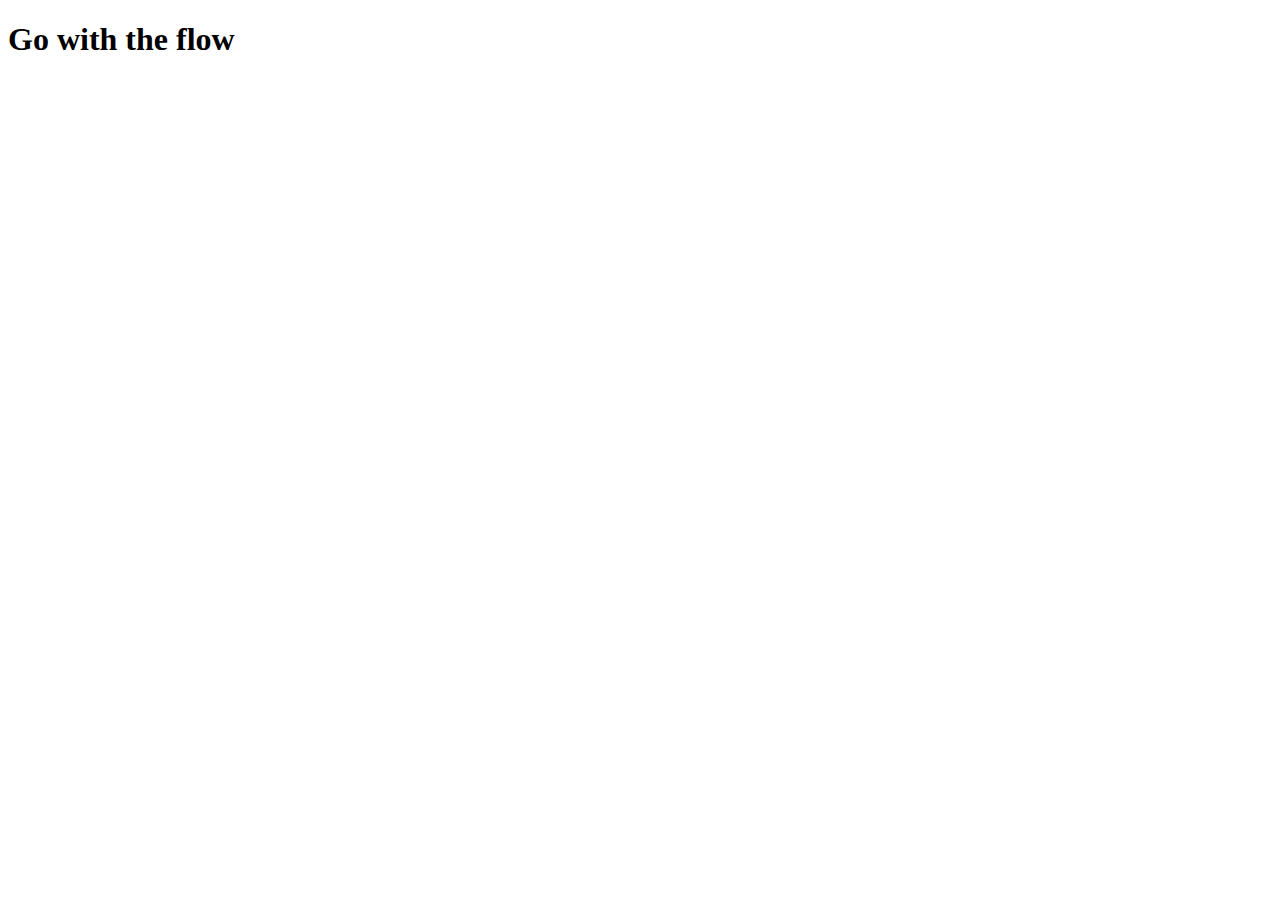
==== site/index.html @ 52409a3c "Moved folders" ====
<!DOCTYPE html>
<html lang="en">
<head>
    <meta charset="UTF-8">
    <meta http-equiv="X-UA-Compatible" content="IE=edge">
    <meta name="viewport" content="width=device-width, initial-scale=1.0">
    <title>Document</title>
</head>
<body>
    <h1>Go with the flow</h1>
    <img src="https://cdn.dribbble.com/users/156849/screenshots/6993098/32.gif" alt="">
</body>
</html>
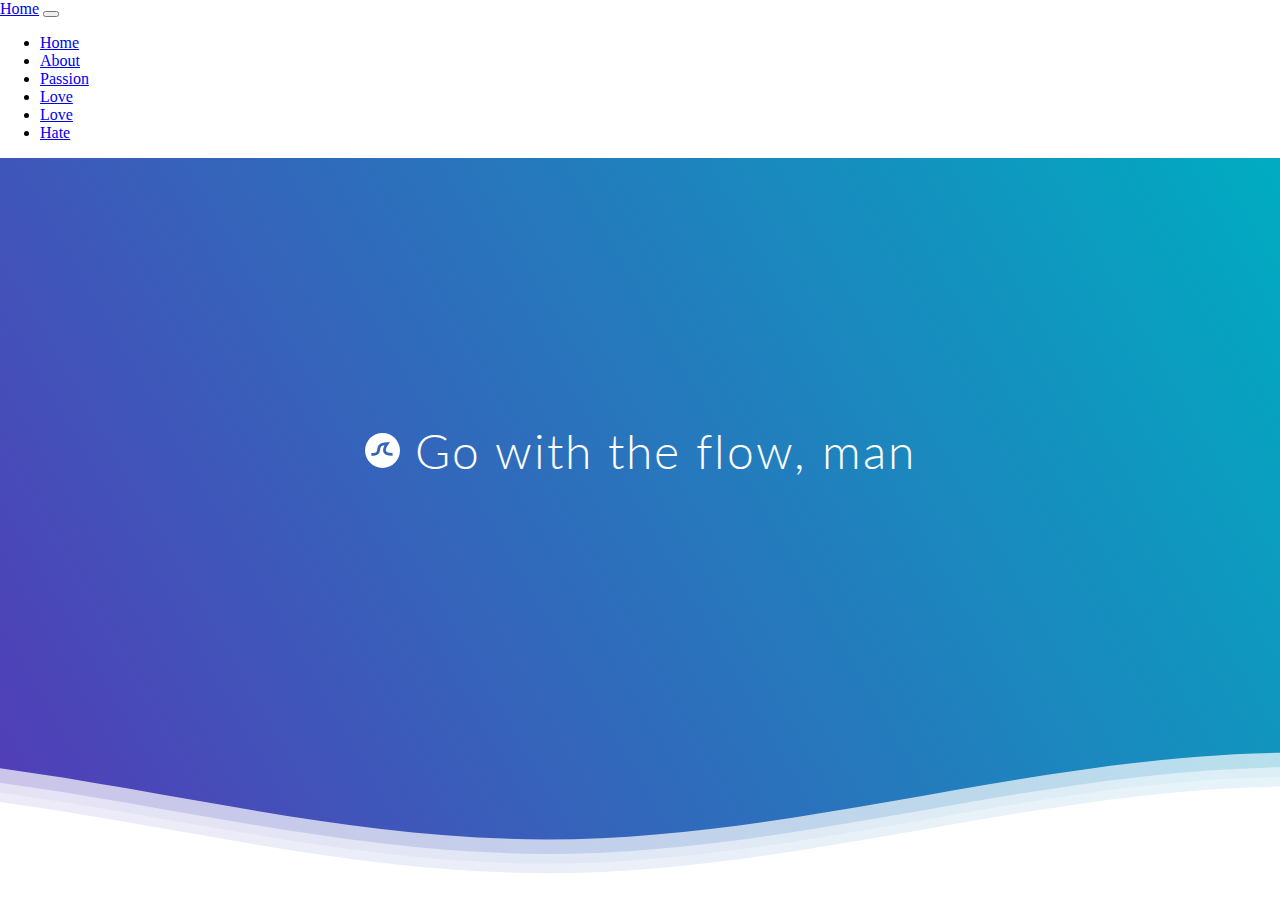
==== commit 63bd918d: "added more pages" ====
--- a/site/index.html
+++ b/site/index.html
@@ -1,13 +1,102 @@
 <!DOCTYPE html>
 <html lang="en">
-<head>
-    <meta charset="UTF-8">
-    <meta http-equiv="X-UA-Compatible" content="IE=edge">
-    <meta name="viewport" content="width=device-width, initial-scale=1.0">
-    <title>Document</title>
-</head>
+    <head>
+        <meta charset="UTF-8">
+        <meta http-equiv="X-UA-Compatible" content="IE=edge">
+        <meta name="viewport" content="width=device-width, initial-scale=1.0">
+
+        <title>The Flow</title>
+        <link rel="stylesheet" href="css/bootstrap.min.css">
+        <link rel="stylesheet"href="css/styles.css">
+    </head>
 <body>
-    <h1>Go with the flow</h1>
-    <img src="https://cdn.dribbble.com/users/156849/screenshots/6993098/32.gif" alt="">
-</body>
-</html>+    <!-- TRANSPARENT NAVBAR -->
+    <nav class="navbar fixed-top navbar-expand-lg navbar-dark p-md-6">
+       <div class="container">
+           <a href="#" class="navbar-brand">Home</a>
+           <button
+                class="navbar-toggler"
+                type="button"
+                data-bs-toggle="collapse"
+                data-bs-target="#navbarNav"
+                aria-controls="navbarNav"
+                aria-expanded="false"
+                aria-label="Toggle navigation"
+            >
+                <span class="navbar-toggler-icon"></span>
+            </button>
+
+            <div class="collapse navbar-collapse" id="navbarNav">
+                <div class="mx-auto"></div>
+                <ul class="navbar-nav">
+                  <li class="nav-item">
+                    <a class="nav-link text-white" href="/index.html">Home</a>
+                  </li>
+                  <li class="nav-item">
+                    <a class="nav-link text-white" href="/about/index.html">About</a>
+                  </li>
+                  <li class="nav-item">
+                    <a class="nav-link text-white" href="passion/index.html">Passion</a>
+                  </li>
+                  <li class="nav-item">
+                    <a class="nav-link text-white" href="dreams/index.html">Love</a>
+                  </li>
+                  <li class="nav-item">
+                    <a class="nav-link text-white" href="love/index.html">Love</a>
+                  </li>
+                  <li class="nav-item">
+                      <a class="nav-link text-white" href="hate/index.html">Hate</a>
+                  </li>
+                </ul>
+              </div>
+            </div>
+          </nav>
+
+            <!--qQuery-->
+    <script src="js/jquery.min"></script>
+    <script src="js/bootstrap.min.js"></script>
+    <script src="js/script.js"></script>
+
+        <!-- <img src="https://cdn.dribbble.com/users/156849/screenshots/6993098/32.gif "height=100% width=100%> -->
+
+    </body>
+    </html>
+
+    <div class="header"> <!-- WAVES -->
+
+        <!--Content before waves-->
+        <div class="inner-header flex">
+        <!--Just the logo.. Don't mind this-->
+        <svg version="1.1" class="logo" baseProfile="tiny" id="Layer_1" xmlns="http://www.w3.org/2000/svg"
+        xmlns:xlink="http://www.w3.org/1999/xlink" x="0px" y="0px" viewBox="0 0 500 500" xml:space="preserve">
+        <path fill="#FFFFFF" stroke="#000000" stroke-width="10" stroke-miterlimit="10" d="M57,283" />
+        <g><path fill="#fff"
+        d="M250.4,0.8C112.7,0.8,1,112.4,1,250.2c0,137.7,111.7,249.4,249.4,249.4c137.7,0,249.4-111.7,249.4-249.4
+        C499.8,112.4,388.1,0.8,250.4,0.8z M383.8,326.3c-62,0-101.4-14.1-117.6-46.3c-17.1-34.1-2.3-75.4,13.2-104.1
+        c-22.4,3-38.4,9.2-47.8,18.3c-11.2,10.9-13.6,26.7-16.3,45c-3.1,20.8-6.6,44.4-25.3,62.4c-19.8,19.1-51.6,26.9-100.2,24.6l1.8-39.7		c35.9,1.6,59.7-2.9,70.8-13.6c8.9-8.6,11.1-22.9,13.5-39.6c6.3-42,14.8-99.4,141.4-99.4h41L333,166c-12.6,16-45.4,68.2-31.2,96.2	c9.2,18.3,41.5,25.6,91.2,24.2l1.1,39.8C390.5,326.2,387.1,326.3,383.8,326.3z" />
+        </g>
+        </svg>
+        <h1>Go with the flow, man</h1>
+        </div>
+<!--Waves Container-->
+<div>
+    <svg class="waves" xmlns="http://www.w3.org/2000/svg" xmlns:xlink="http://www.w3.org/1999/xlink"
+    viewBox="0 24 150 28" preserveAspectRatio="none" shape-rendering="auto">
+    <defs>
+    <path id="gentle-wave" d="M-160 44c30 0 58-18 88-18s 58 18 88 18 58-18 88-18 58 18 88 18 v44h-352z" />
+    </defs>
+    <g class="parallax">
+    <use xlink:href="#gentle-wave" x="48" y="0" fill="rgba(255,255,255,0.7" />
+    <use xlink:href="#gentle-wave" x="48" y="3" fill="rgba(255,255,255,0.5)" />
+    <use xlink:href="#gentle-wave" x="48" y="5" fill="rgba(255,255,255,0.3)" />
+    <use xlink:href="#gentle-wave" x="48" y="7" fill="#fff" />
+    </g>
+    </svg>
+    </div>
+    <!--Waves end-->
+</div>
+<!--Header ends-->
+
+
+
+
--- a/site/css/styles.css
+++ b/site/css/styles.css
@@ -0,0 +1,171 @@
+@import url(//fonts.googleapis.com/css?family=Lato:300:400);
+
+* {
+    box-sizing: border-box;
+}
+
+body {
+    /* background-image: linear-gradient(to right, rgb(242, 112, 156), rgb(255, 148, 114)); */
+    margin: 0;
+
+}
+
+@keyframes gradient {
+	0% {
+		background-position: 0% 50%;
+	}
+	50% {
+		background-position: 100% 50%;
+	}
+	100% {
+		background-position: 0% 50%;
+	}
+}
+h1 {
+    font-family: 'Lato', sans-serif;
+    font-weight:300;
+    letter-spacing: 2px;
+    font-size:48px;
+  }
+
+.header {
+    position:relative;
+    text-align:center;
+    background: linear-gradient(60deg, rgba(84,58,183,1) 0%, rgba(0,172,193,1) 100%);
+    color:white;
+  }
+.logo {
+    width:50px;
+    fill:white;
+    padding-right:15px;
+    display:inline-block;
+    vertical-align: middle;
+  }
+  
+.inner-header {
+    height:65vh;
+    width:100%;
+    margin: 0;
+    padding: 0;
+  }
+/* WAVES */
+.flex { /*Flexbox for containers*/
+    display: flex;
+    justify-content: center;
+    align-items: center;
+    text-align: center;
+  }
+.waves {
+    position:relative;
+    width: 100%;
+    height:15vh;
+    margin-bottom:-7px; /*Fix for safari gap*/
+    min-height:100px;
+    max-height:150px;
+  }
+.content {
+    position:relative;
+    height:20vh;
+    text-align:center;
+    background-color: white;
+  }
+  /* Animation */
+
+.parallax > use {
+    animation: move-forever 25s cubic-bezier(.55,.5,.45,.5)     infinite;
+  }
+  .parallax > use:nth-child(1) {
+    animation-delay: -2s;
+    animation-duration: 7s;
+  }
+  .parallax > use:nth-child(2) {
+    animation-delay: -3s;
+    animation-duration: 10s;
+  }
+  .parallax > use:nth-child(3) {
+    animation-delay: -4s;
+    animation-duration: 13s;
+  }
+  .parallax > use:nth-child(4) {
+    animation-delay: -5s;
+    animation-duration: 20s;
+  }
+  @keyframes move-forever {
+    0% {
+     transform: translate3d(-90px,0,0);
+    }
+    100% { 
+      transform: translate3d(85px,0,0);
+    }
+  }
+  /*Shrinking for mobile*/
+  @media (max-width: 768px) {
+    .waves {
+      height:40px;
+      min-height:40px;
+    }
+    .content {
+      height:30vh;
+    }
+    h1 {
+      font-size:24px;
+    }
+  }
+
+  /* HEADER */
+#header-nav {
+    background: linear-gradient(90deg, #FC466B 0%, #3F5EFB 100%);
+    border-radius: 0;
+    border: 0;
+}
+
+#logo-img {
+    background: url('../images/wave_75.png') no-repeat;
+    width: 75px;
+    height: 75px;
+    margin: 10px 15px 10px 0;
+}
+
+.navbar-brand {
+    padding-top:25px;
+}
+
+.navbar-brand h1 {
+    font-size: 1.5em;
+    font-weight: bold;
+    text-shadow: 1px 1px 1px #222;
+    margin-top: 0;
+    margin-bottom: 0;
+    line-height: .75;
+}
+
+.navbar-brand a:hover, .navbar-brand a:focus {
+    text-decoration: none;
+}
+
+.white {
+    padding: 500px;
+}
+.hellHeader {
+  background: linear-gradient(60deg, rgb(197, 116, 84) 0%, rgb(193, 55, 0) 100%);
+}
+
+.passionHeader {
+    background: linear-gradient(60deg, rgb(171, 84, 197) 0%, rgb(58, 0, 193) 100%);
+    color: white;
+}
+
+.dreamsHeader {
+    background: linear-gradient(60deg, rgb(213, 138, 231) 0%, rgb(193, 0, 145) 100%);
+    color: white;
+}
+
+.loveHeader {
+    background: linear-gradient(60deg, rgb(218, 154, 235) 0%, rgb(199, 68, 68) 100%);
+    color: white;
+}
+
+.aboutHeader {
+    background: linear-gradient(60deg, rgba(4, 1, 5, 0) 0%, rgb(59, 59, 56) 100%);
+    color: black;
+}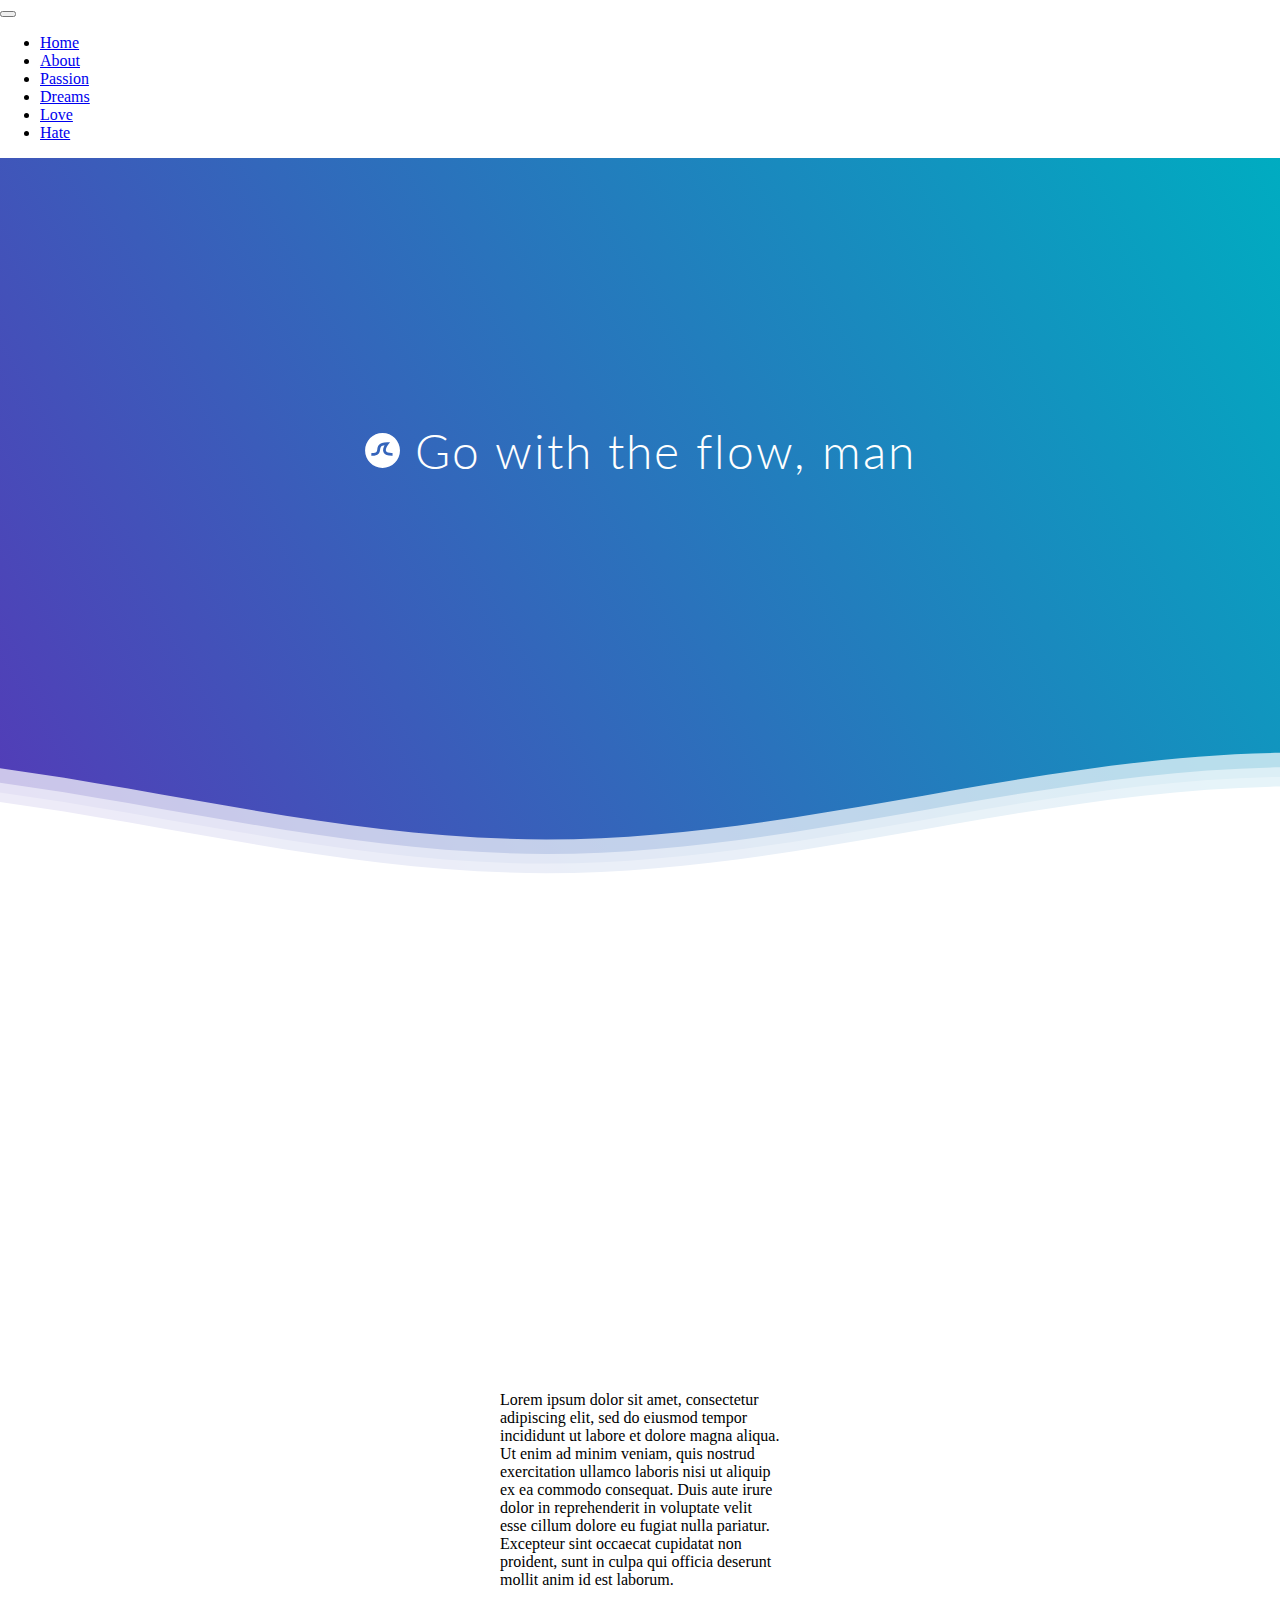
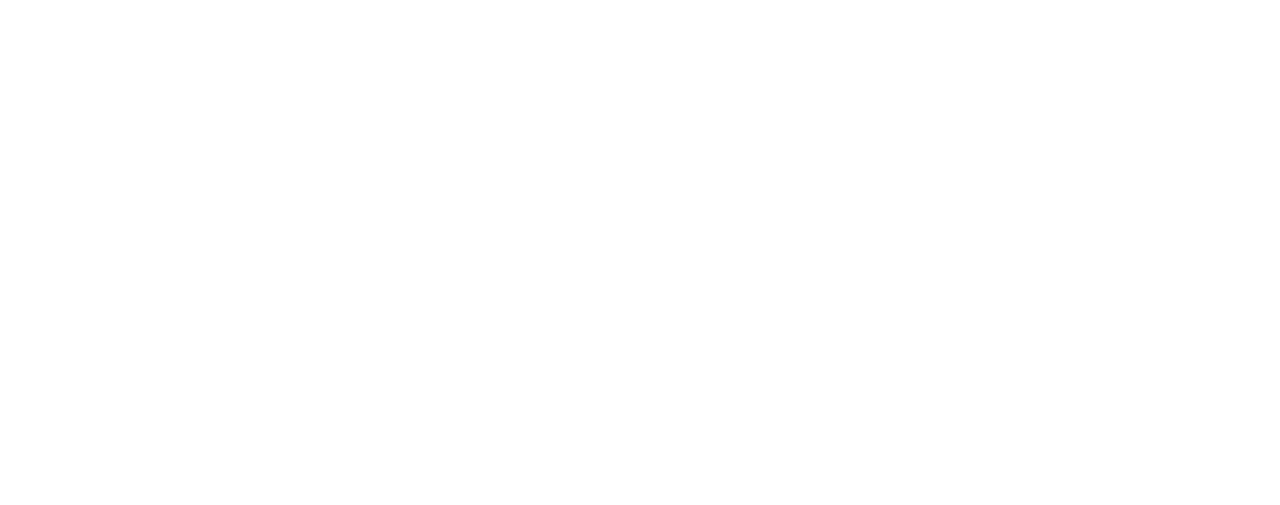
==== commit 4cf315a9: "Removed left home button and added filler text" ====
--- a/site/index.html
+++ b/site/index.html
@@ -13,7 +13,7 @@
     <!-- TRANSPARENT NAVBAR -->
     <nav class="navbar fixed-top navbar-expand-lg navbar-dark p-md-6">
        <div class="container">
-           <a href="#" class="navbar-brand">Home</a>
+           <a href="#" class="navbar-brand"></a> <!-- BRAND BUTTON-->
            <button
                 class="navbar-toggler"
                 type="button"
@@ -39,7 +39,7 @@
                     <a class="nav-link text-white" href="passion/index.html">Passion</a>
                   </li>
                   <li class="nav-item">
-                    <a class="nav-link text-white" href="dreams/index.html">Love</a>
+                    <a class="nav-link text-white" href="dreams/index.html">Dreams</a>
                   </li>
                   <li class="nav-item">
                     <a class="nav-link text-white" href="love/index.html">Love</a>
@@ -97,6 +97,15 @@
 </div>
 <!--Header ends-->
 
+<!--Content starts-->
+<div class="white">
+  <section>
+   <p>Lorem ipsum dolor sit amet, consectetur adipiscing elit, sed do eiusmod tempor incididunt ut labore et dolore magna aliqua. Ut enim ad minim veniam, quis nostrud exercitation ullamco laboris nisi ut aliquip ex ea commodo consequat. Duis aute irure dolor in reprehenderit in voluptate velit esse cillum dolore eu fugiat nulla pariatur. Excepteur sint occaecat cupidatat non proident, sunt in culpa qui officia deserunt mollit anim id est laborum.</p>
+  </section>
+
+  </div>
+
+  <!--Content ends-->
 
 
 
--- a/site/css/styles.css
+++ b/site/css/styles.css
@@ -147,7 +147,8 @@
     padding: 500px;
 }
 .hellHeader {
-  background: linear-gradient(60deg, rgb(197, 116, 84) 0%, rgb(193, 55, 0) 100%);
+  background: linear-gradient(60deg, rgb(145, 42, 24) 0%, rgb(218, 149, 122)100%);
+  color: white;
 }
 
 .passionHeader {
@@ -156,7 +157,7 @@
 }
 
 .dreamsHeader {
-    background: linear-gradient(60deg, rgb(213, 138, 231) 0%, rgb(193, 0, 145) 100%);
+    background: linear-gradient(60deg, rgb(231, 138, 138) 0%, rgb(99, 25, 160) 100%);
     color: white;
 }
 
@@ -166,6 +167,6 @@
 }
 
 .aboutHeader {
-    background: linear-gradient(60deg, rgba(4, 1, 5, 0) 0%, rgb(59, 59, 56) 100%);
-    color: black;
+    background: linear-gradient(60deg, #09203f 0%, #537895 100%);
+    color: white;
 }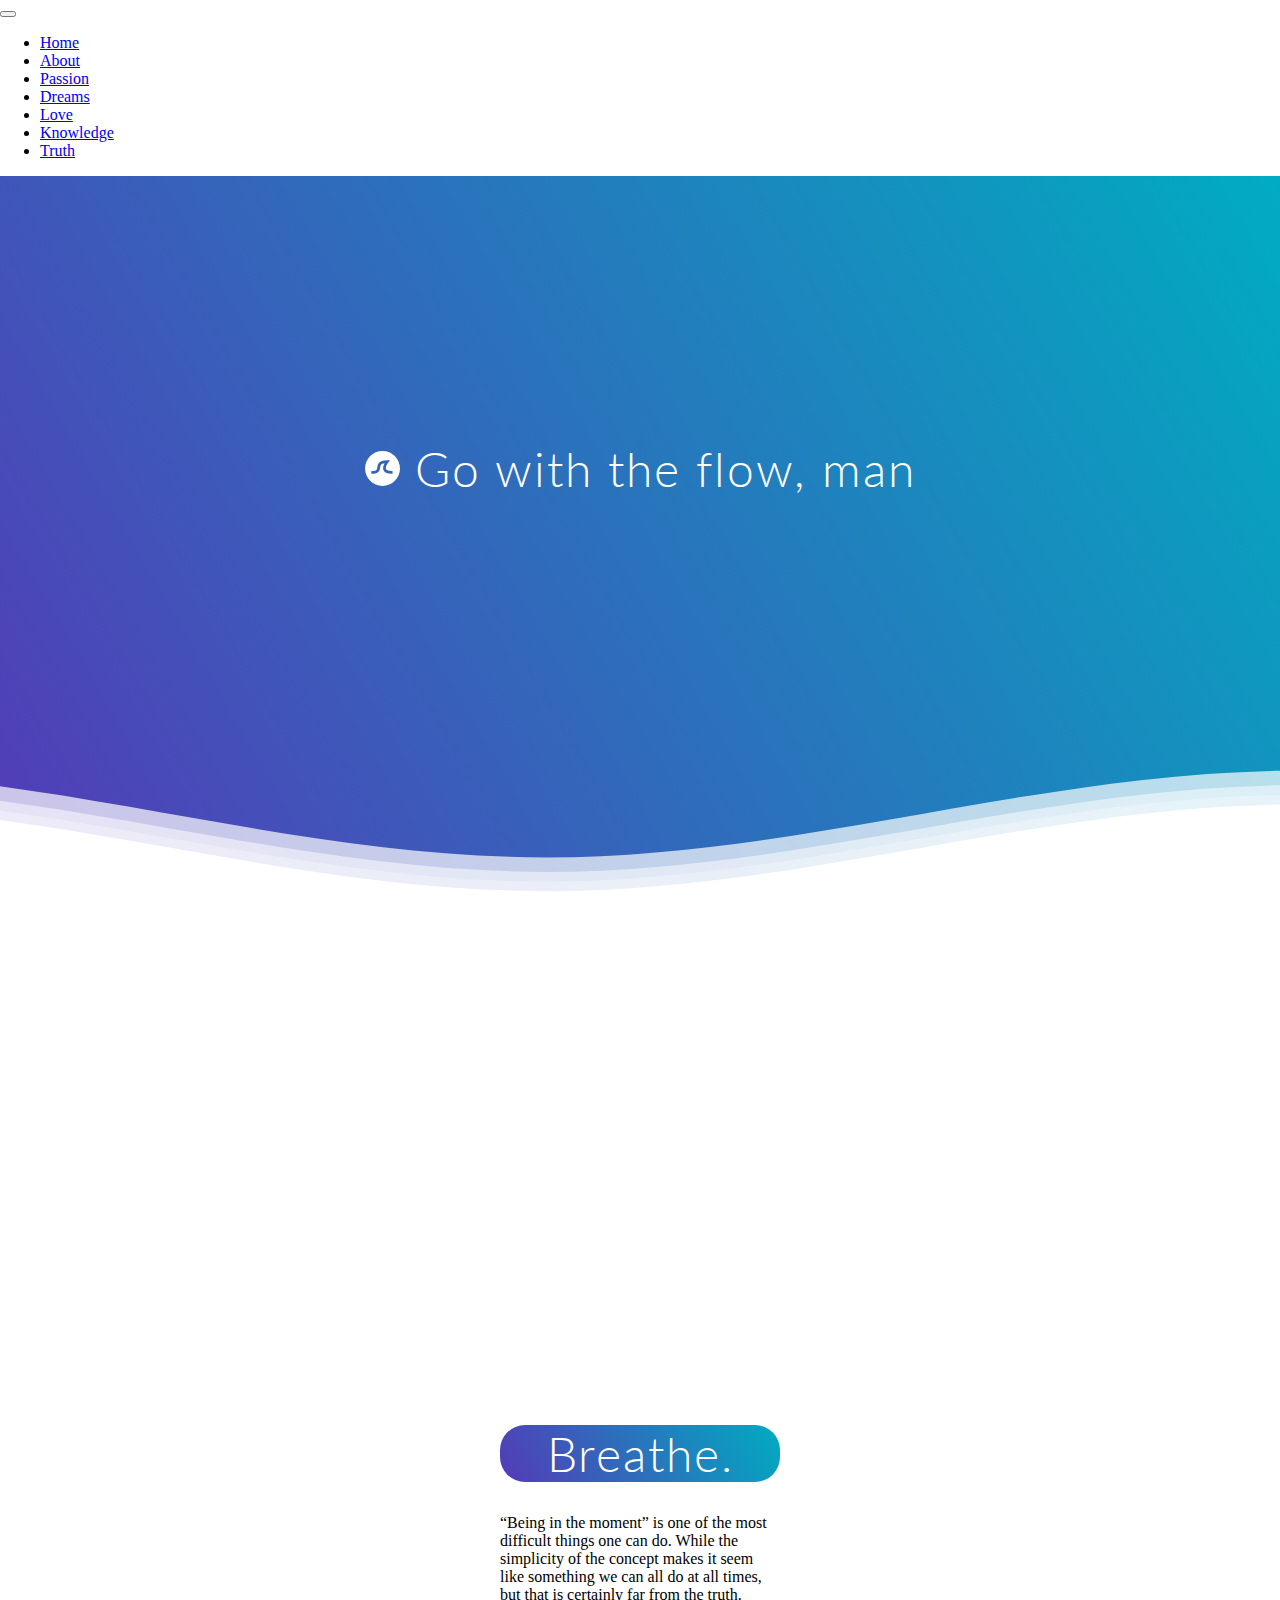
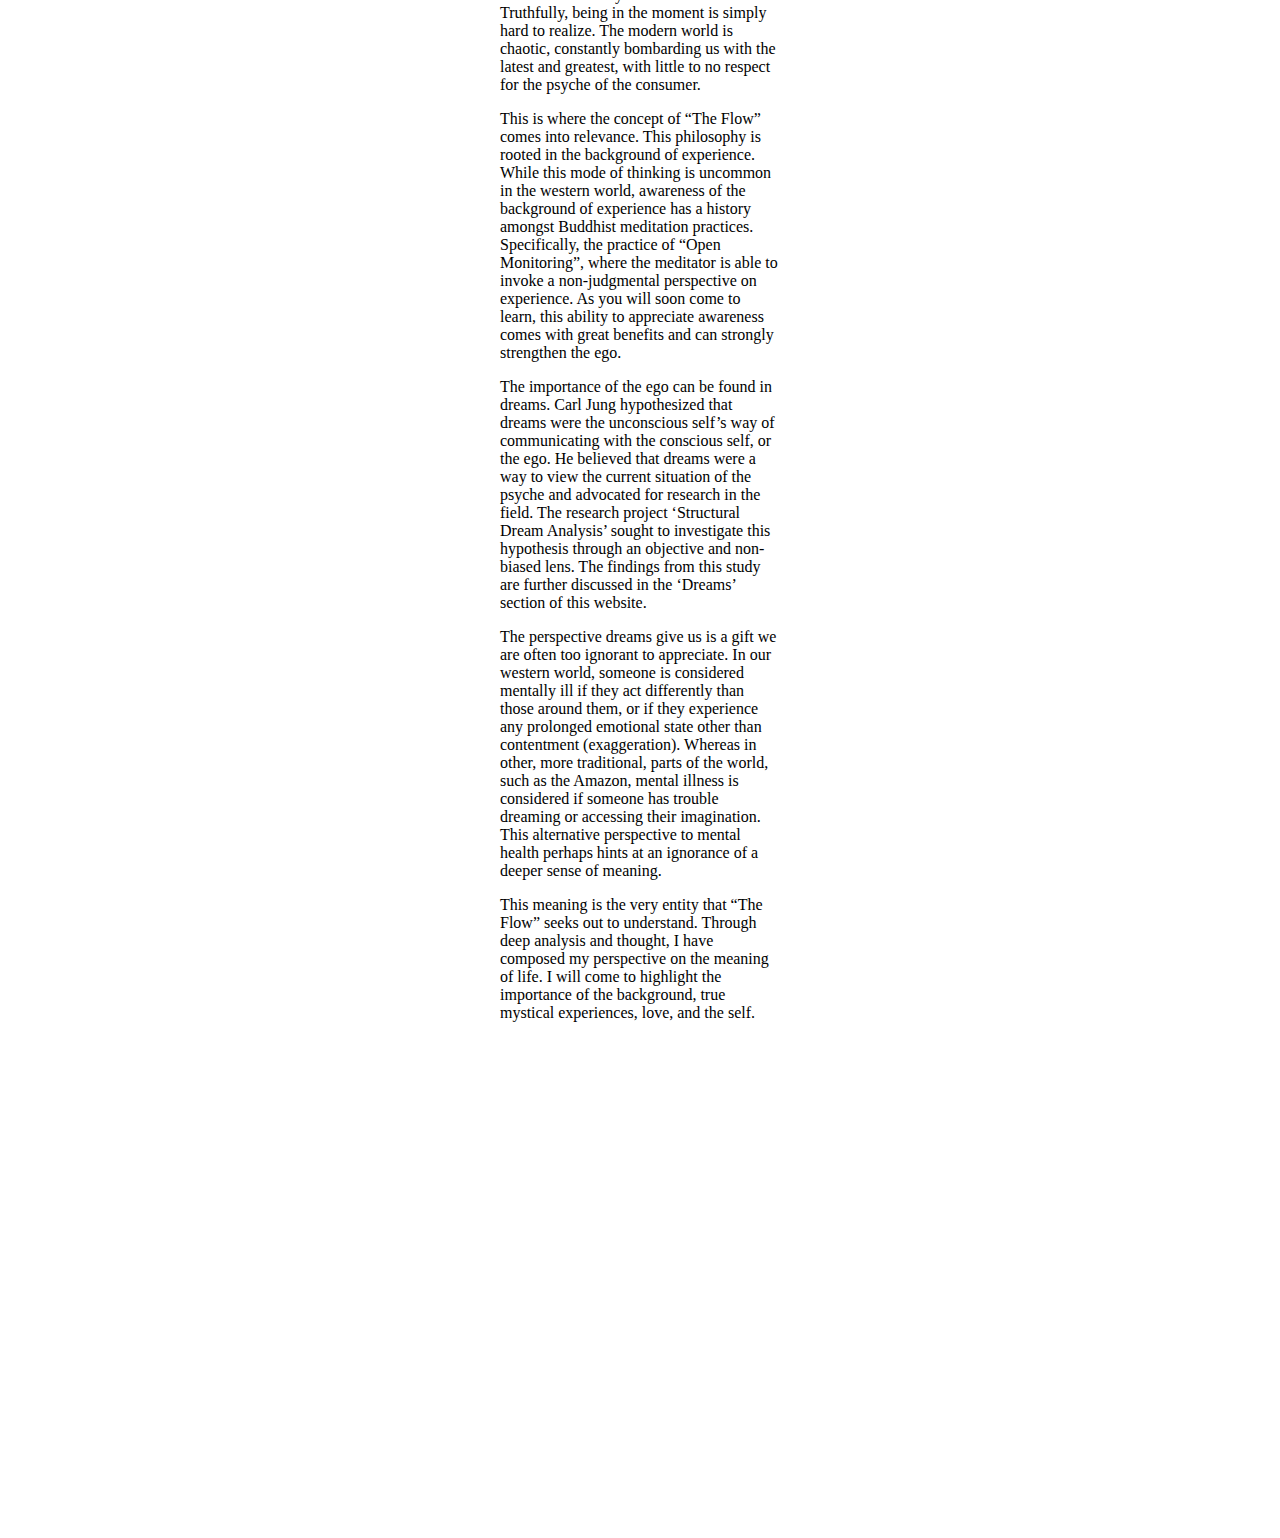
==== commit 66ff6b81: "added knowledge and truth pages" ====
--- a/site/index.html
+++ b/site/index.html
@@ -30,10 +30,10 @@
                 <div class="mx-auto"></div>
                 <ul class="navbar-nav">
                   <li class="nav-item">
-                    <a class="nav-link text-white" href="/index.html">Home</a>
+                    <a class="nav-link text-white" href="index.html">Home</a>
                   </li>
                   <li class="nav-item">
-                    <a class="nav-link text-white" href="/about/index.html">About</a>
+                    <a class="nav-link text-white" href="about/index.html">About</a>
                   </li>
                   <li class="nav-item">
                     <a class="nav-link text-white" href="passion/index.html">Passion</a>
@@ -45,7 +45,10 @@
                     <a class="nav-link text-white" href="love/index.html">Love</a>
                   </li>
                   <li class="nav-item">
-                      <a class="nav-link text-white" href="hate/index.html">Hate</a>
+                      <a class="nav-link text-white" href="knowledge/index.html">Knowledge</a>
+                  </li>
+                  <li class="nav-item">
+                      <a class="nav-link text-white" href="truth/index.html">Truth</a>
                   </li>
                 </ul>
               </div>
@@ -100,7 +103,12 @@
 <!--Content starts-->
 <div class="white">
   <section>
-   <p>Lorem ipsum dolor sit amet, consectetur adipiscing elit, sed do eiusmod tempor incididunt ut labore et dolore magna aliqua. Ut enim ad minim veniam, quis nostrud exercitation ullamco laboris nisi ut aliquip ex ea commodo consequat. Duis aute irure dolor in reprehenderit in voluptate velit esse cillum dolore eu fugiat nulla pariatur. Excepteur sint occaecat cupidatat non proident, sunt in culpa qui officia deserunt mollit anim id est laborum.</p>
+    <h1 class="homeCallout">Breathe.</h1>
+   <p>“Being in the moment” is one of the most difficult things one can do. While the simplicity of the concept makes it seem like something we can all do at all times, but that is certainly far from the truth. Truthfully, being in the moment is simply hard to realize. The modern world is chaotic, constantly bombarding us with the latest and greatest, with little to no respect for the psyche of the consumer.</p>
+   <p>This is where the concept of “The Flow” comes into relevance. This philosophy is rooted in the background of experience. While this mode of thinking is uncommon in the western world, awareness of the background of experience has a history amongst Buddhist meditation practices. Specifically, the practice of “Open Monitoring”, where the meditator is able to invoke a non-judgmental perspective on experience. As you will soon come to learn, this ability to appreciate awareness comes with great benefits and can strongly strengthen the ego.</p>
+   <p>The importance of the ego can be found in dreams. Carl Jung hypothesized that dreams were the unconscious self’s way of communicating with the conscious self, or the ego. He believed that dreams were a way to view the current situation of the psyche and advocated for research in the field. The research project ‘Structural Dream Analysis’ sought to investigate this hypothesis through an objective and non-biased lens. The findings from this study are further discussed in the ‘Dreams’ section of this website.</p>
+   <p>The perspective dreams give us is a gift we are often too ignorant to appreciate. In our western world, someone is considered mentally ill if they act differently than those around them, or if they experience any prolonged emotional state other than contentment (exaggeration). Whereas in other, more traditional, parts of the world, such as the Amazon, mental illness is considered if someone has trouble dreaming or accessing their imagination. This alternative perspective to mental health perhaps hints at an ignorance of a deeper sense of meaning.</p>
+   <p>This meaning is the very entity that “The Flow” seeks out to understand. Through deep analysis and thought, I have composed my perspective on the meaning of life. I will come to highlight the importance of the background, true mystical experiences, love, and the self. </p>
   </section>
 
   </div>
--- a/site/css/styles.css
+++ b/site/css/styles.css
@@ -146,22 +146,51 @@
 .white {
     padding: 500px;
 }
+/* Gradient Background Headers */
 .hellHeader {
   background: linear-gradient(60deg, rgb(145, 42, 24) 0%, rgb(218, 149, 122)100%);
   color: white;
 }
+.hellCallout {
+    border-radius: 25px;
+    text-align: center;
+    background: linear-gradient(60deg, rgb(145, 42, 24) 0%, rgb(218, 149, 122)100%);
+    color: white;
+}
 
 .passionHeader {
     background: linear-gradient(60deg, rgb(171, 84, 197) 0%, rgb(58, 0, 193) 100%);
     color: white;
 }
 
+.passionCallout {
+    text-align: center;
+    border-radius: 25px;
+    background: linear-gradient(60deg, rgb(171, 84, 197) 0%, rgb(58, 0, 193) 100%);
+    color: white;
+}
+
 .dreamsHeader {
     background: linear-gradient(60deg, rgb(231, 138, 138) 0%, rgb(99, 25, 160) 100%);
     color: white;
 }
+.dreamsCallout {
+    text-align: center;
+    border-radius: 25px;
+    background: linear-gradient(60deg, rgb(231, 138, 138) 0%, rgb(99, 25, 160) 100%);
+    color: white;
+}
 
 .loveHeader {
+    border-radius: 25px;
+    text-align: center;
+    background: linear-gradient(60deg, rgb(218, 154, 235) 0%, rgb(199, 68, 68) 100%);
+    color: white;
+}
+
+.loveCallout {
+    border-radius: 25px;
+    text-align: center;
     background: linear-gradient(60deg, rgb(218, 154, 235) 0%, rgb(199, 68, 68) 100%);
     color: white;
 }
@@ -169,4 +198,58 @@
 .aboutHeader {
     background: linear-gradient(60deg, #09203f 0%, #537895 100%);
     color: white;
+}
+
+.aboutCallout {
+    text-align: center;
+    border-radius: 25px;
+    background: linear-gradient(60deg, #09203f 0%, #537895 100%);
+    color: white;
+}
+
+.homeCallout {
+    text-align: center;
+    border-radius: 25px;
+    background: linear-gradient(60deg, rgba(84,58,183,1) 0%, rgba(0,172,193,1) 100%);
+    color: white;  
+}
+
+.knowledgeHeader {
+  background: linear-gradient(60deg, #093f38 0%, #53957c 100%);
+  color: white;
+}
+
+.knowledgeCallout {
+  text-align: center;
+  border-radius: 25px;
+  background: linear-gradient(60deg, #093f38 0%, #53957c 100%);
+  color: white; 
+}
+
+.truthHeader {
+  background: linear-gradient(60deg, #3f3a09 0%, #919553 100%);
+  color: white;
+}
+
+.truthCallout {
+  text-align: center;
+  border-radius: 25px;
+  background: linear-gradient(60deg, #3f3a09 0%, #919553 100%);
+  color: white; 
+}
+
+/* STYLING */
+.center {
+    text-align: center;
+}
+.quote {
+    text-align: center;
+    font-family: monospace;
+    font-style: italic;
+}
+.freeWrite {
+    text-align: center;
+    border-radius: 25px;
+    background-color: rgba(61, 47, 47, 0.192);
+    padding: 15px;
 }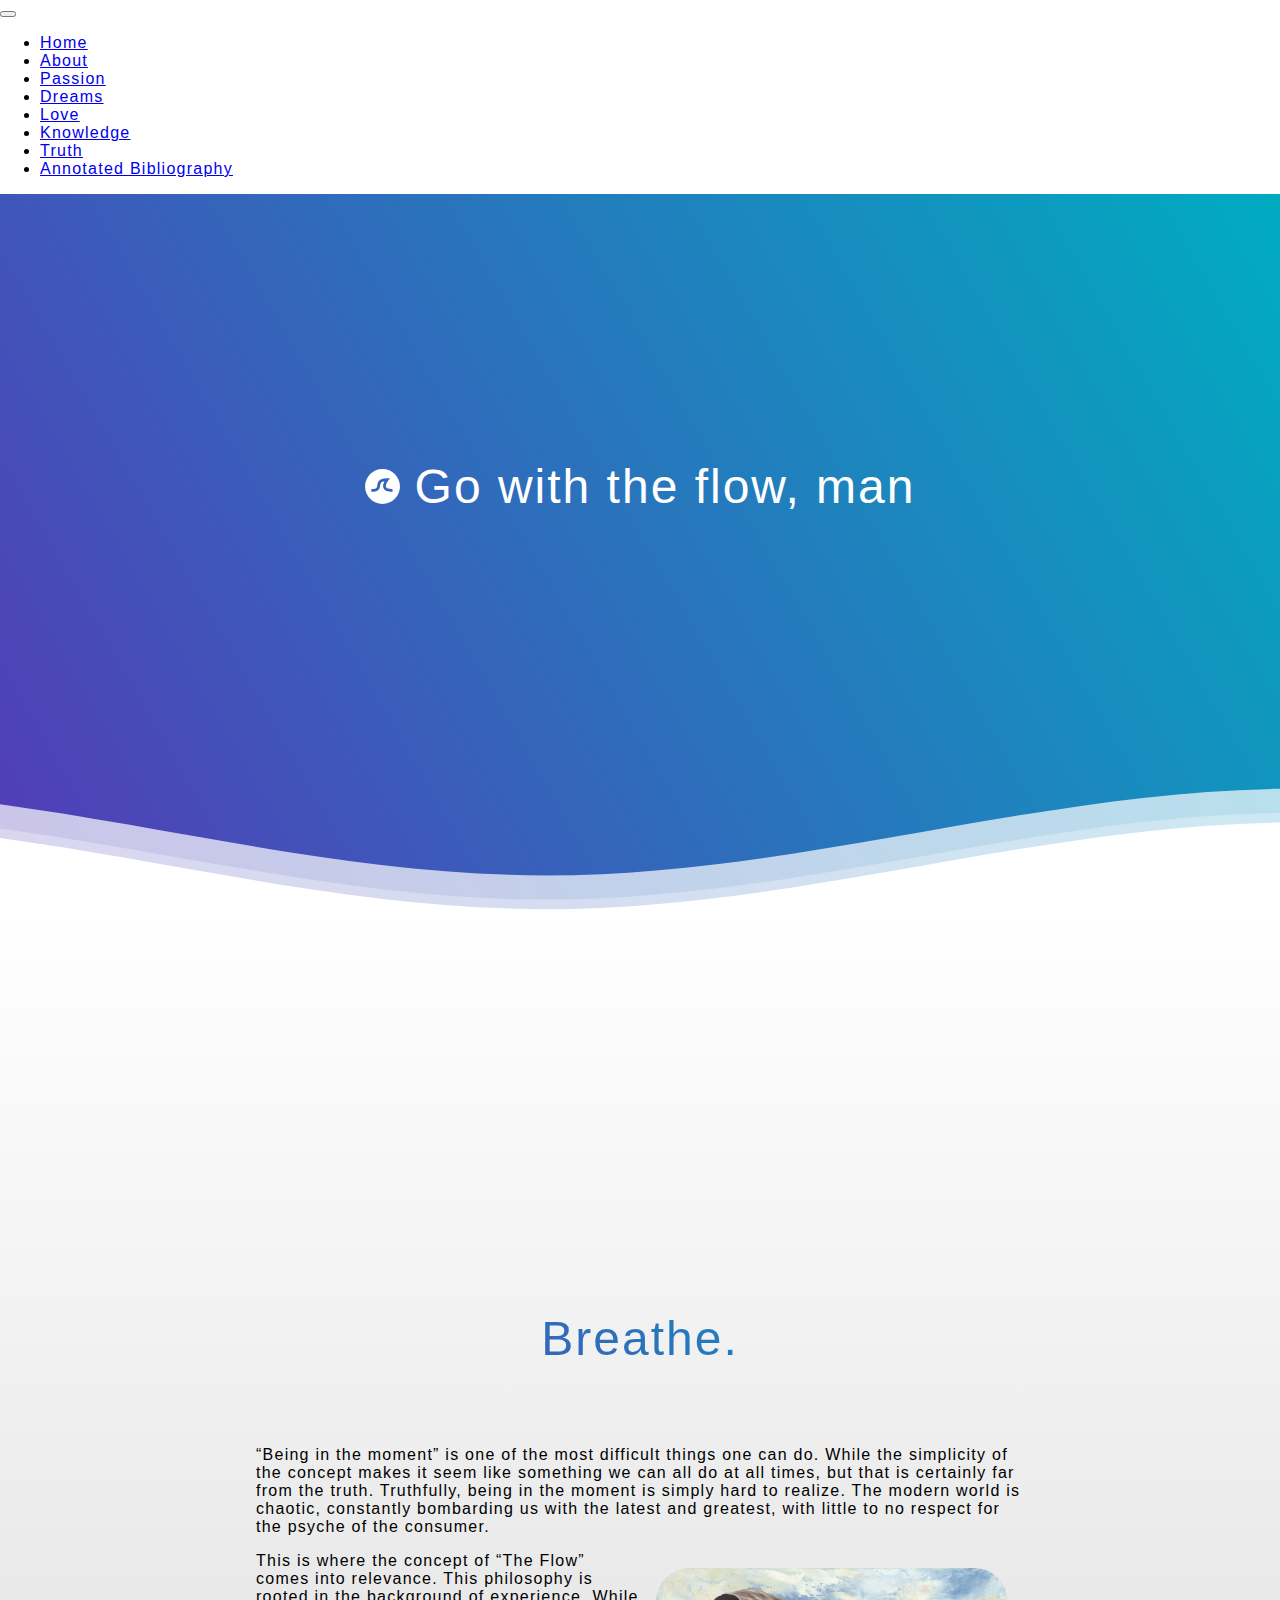
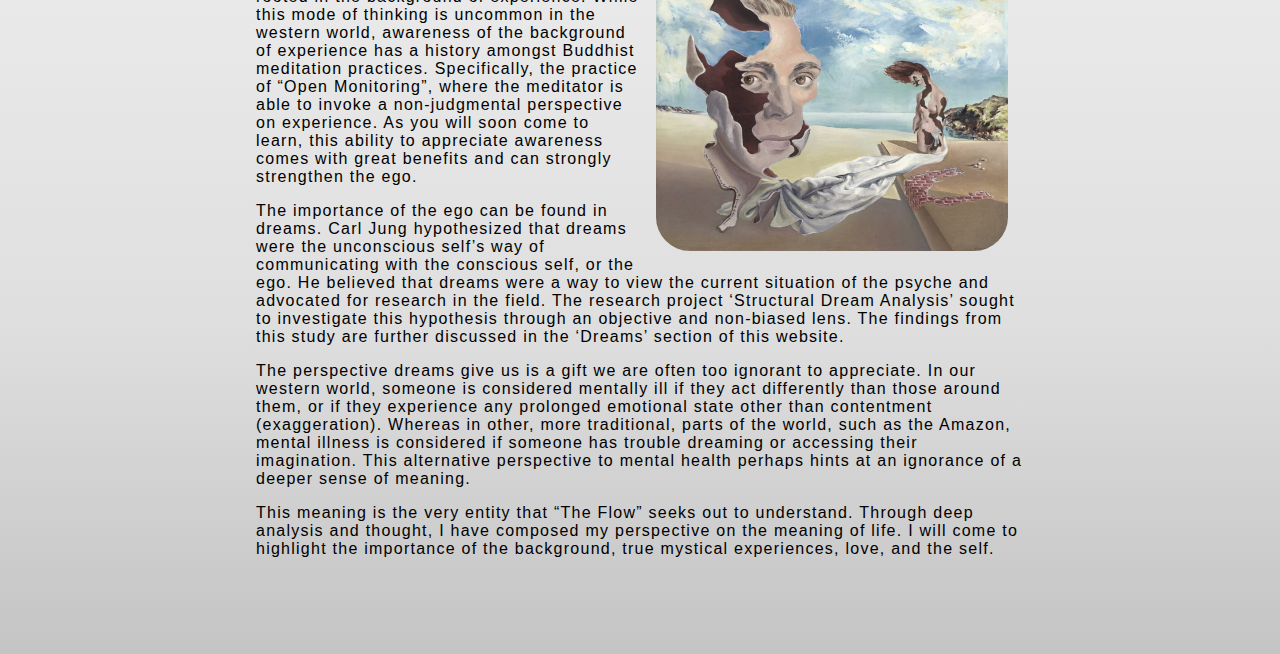
==== commit 825590aa: "Added breathing image to home page, added soft gradient to whitespace, updated font and weight" ====
--- a/site/index.html
+++ b/site/index.html
@@ -50,6 +50,9 @@
                   <li class="nav-item">
                       <a class="nav-link text-white" href="truth/index.html">Truth</a>
                   </li>
+                  <li class="nav-item">
+                      <a class="nav-link text-white" href="bibliography/index.html">Annotated Bibliography</a>
+                  </li>
                 </ul>
               </div>
             </div>
@@ -90,7 +93,7 @@
     </defs>
     <g class="parallax">
     <use xlink:href="#gentle-wave" x="48" y="0" fill="rgba(255,255,255,0.7" />
-    <use xlink:href="#gentle-wave" x="48" y="3" fill="rgba(255,255,255,0.5)" />
+    <use xlink:href="#gentle-wavse" x="48" y="3" fill="rgba(255,255,255,0.5)" />
     <use xlink:href="#gentle-wave" x="48" y="5" fill="rgba(255,255,255,0.3)" />
     <use xlink:href="#gentle-wave" x="48" y="7" fill="#fff" />
     </g>
@@ -104,8 +107,18 @@
 <div class="white">
   <section>
     <h1 class="homeCallout">Breathe.</h1>
-   <p>“Being in the moment” is one of the most difficult things one can do. While the simplicity of the concept makes it seem like something we can all do at all times, but that is certainly far from the truth. Truthfully, being in the moment is simply hard to realize. The modern world is chaotic, constantly bombarding us with the latest and greatest, with little to no respect for the psyche of the consumer.</p>
-   <p>This is where the concept of “The Flow” comes into relevance. This philosophy is rooted in the background of experience. While this mode of thinking is uncommon in the western world, awareness of the background of experience has a history amongst Buddhist meditation practices. Specifically, the practice of “Open Monitoring”, where the meditator is able to invoke a non-judgmental perspective on experience. As you will soon come to learn, this ability to appreciate awareness comes with great benefits and can strongly strengthen the ego.</p>
+   <p>
+     “Being in the moment” is one of the most difficult things one can do. While the simplicity of the concept makes it seem like something we can all do at all times, but that is certainly far from the truth. Truthfully, being in the moment is simply hard to realize. The modern world is chaotic, constantly bombarding us with the latest and greatest, with little to no respect for the psyche of the consumer.</p>
+   <p>
+     <img src="images/James Gleeson.png" alt="James Gleeson - We Inhabit the Corrosive Littoral of Habit [1940]" 
+      style="width: 50%;
+             height: 50%;
+             float: right;
+             border-radius: 50px;
+             padding: 1em;
+             -webkit-animation: breathing 15s ease-in-out infinite normal;
+             animation: breathing 15s ease-in-out infinite normal;">
+   This is where the concept of “The Flow” comes into relevance. This philosophy is rooted in the background of experience. While this mode of thinking is uncommon in the western world, awareness of the background of experience has a history amongst Buddhist meditation practices. Specifically, the practice of “Open Monitoring”, where the meditator is able to invoke a non-judgmental perspective on experience. As you will soon come to learn, this ability to appreciate awareness comes with great benefits and can strongly strengthen the ego.</p>
    <p>The importance of the ego can be found in dreams. Carl Jung hypothesized that dreams were the unconscious self’s way of communicating with the conscious self, or the ego. He believed that dreams were a way to view the current situation of the psyche and advocated for research in the field. The research project ‘Structural Dream Analysis’ sought to investigate this hypothesis through an objective and non-biased lens. The findings from this study are further discussed in the ‘Dreams’ section of this website.</p>
    <p>The perspective dreams give us is a gift we are often too ignorant to appreciate. In our western world, someone is considered mentally ill if they act differently than those around them, or if they experience any prolonged emotional state other than contentment (exaggeration). Whereas in other, more traditional, parts of the world, such as the Amazon, mental illness is considered if someone has trouble dreaming or accessing their imagination. This alternative perspective to mental health perhaps hints at an ignorance of a deeper sense of meaning.</p>
    <p>This meaning is the very entity that “The Flow” seeks out to understand. Through deep analysis and thought, I have composed my perspective on the meaning of life. I will come to highlight the importance of the background, true mystical experiences, love, and the self. </p>
@@ -115,5 +128,3 @@
 
   <!--Content ends-->
 
-
-
--- a/site/css/styles.css
+++ b/site/css/styles.css
@@ -2,12 +2,12 @@
 
 * {
     box-sizing: border-box;
-}
+    font-family: 'Montserrat', sans-serif;}
 
 body {
     /* background-image: linear-gradient(to right, rgb(242, 112, 156), rgb(255, 148, 114)); */
     margin: 0;
-
+    letter-spacing: 1.25px;
 }
 
 @keyframes gradient {
@@ -22,7 +22,7 @@
 	}
 }
 h1 {
-    font-family: 'Lato', sans-serif;
+    /* font-family: 'Lato', sans-serif; */
     font-weight:300;
     letter-spacing: 2px;
     font-size:48px;
@@ -144,7 +144,13 @@
 }
 
 .white {
-    padding: 500px;
+    background: linear-gradient(180deg, white 0%, rgb(223, 223, 223) 75%, rgb(196, 196, 196) 100%);
+    padding: 20%;
+    padding-bottom: 5em;
+    padding-top: 25%;
+    padding-left: 20%;
+    padding-right: 20%;
+    
 }
 /* Gradient Background Headers */
 .hellHeader {
@@ -165,9 +171,12 @@
 
 .passionCallout {
     text-align: center;
-    border-radius: 25px;
+    font-size: 3em;
+    padding: 1em;
     background: linear-gradient(60deg, rgb(171, 84, 197) 0%, rgb(58, 0, 193) 100%);
     color: white;
+    -webkit-background-clip: text;
+    -webkit-text-fill-color: transparent;
 }
 
 .dreamsHeader {
@@ -176,23 +185,28 @@
 }
 .dreamsCallout {
     text-align: center;
-    border-radius: 25px;
-    background: linear-gradient(60deg, rgb(231, 138, 138) 0%, rgb(99, 25, 160) 100%);
-    color: white;
+    font-size: 3em;
+    padding: 1em;
+    background: -webkit-linear-gradient(60deg, rgb(231, 138, 138) 0%, rgb(99, 25, 160) 100%);
+    color: linear-gradient(60deg, rgb(231, 138, 138) 0%, rgb(99, 25, 160) 100%);
+    -webkit-background-clip: text;
+    -webkit-text-fill-color: transparent;
 }
 
 .loveHeader {
-    border-radius: 25px;
     text-align: center;
     background: linear-gradient(60deg, rgb(218, 154, 235) 0%, rgb(199, 68, 68) 100%);
     color: white;
 }
 
 .loveCallout {
-    border-radius: 25px;
-    text-align: center;
-    background: linear-gradient(60deg, rgb(218, 154, 235) 0%, rgb(199, 68, 68) 100%);
-    color: white;
+    text-align: center;
+    font-size: 3em;
+    padding: 1em;
+    background: -webkit-linear-gradient(60deg, rgb(218, 154, 235) 0%, rgb(199, 68, 68) 100%);
+    color: linear-gradient(60deg, rgb(218, 154, 235) 0%, rgb(199, 68, 68) 100%);
+    -webkit-background-clip: text;
+    -webkit-text-fill-color: transparent;
 }
 
 .aboutHeader {
@@ -202,16 +216,23 @@
 
 .aboutCallout {
     text-align: center;
-    border-radius: 25px;
-    background: linear-gradient(60deg, #09203f 0%, #537895 100%);
-    color: white;
+    font-size: 3em;
+    padding: 1em;
+    background: -webkit-linear-gradient(60deg, #09203f 0%, #537895 100%);
+    color: linear-gradient(60deg, #09203f 0%, #537895 100%);
+    -webkit-background-clip: text;
+    -webkit-text-fill-color: transparent;
+
 }
 
 .homeCallout {
     text-align: center;
-    border-radius: 25px;
-    background: linear-gradient(60deg, rgba(84,58,183,1) 0%, rgba(0,172,193,1) 100%);
-    color: white;  
+    font-size: 3em;
+    padding: 1em;
+    background: -webkit-linear-gradient(60deg, rgba(84,58,183,1) 0%, rgba(0,172,193,1) 100%);
+    color: linear-gradient(60deg, rgba(84,58,183,1) 0%, rgba(0,172,193,1) 100%);
+    -webkit-background-clip: text;
+    -webkit-text-fill-color: transparent;
 }
 
 .knowledgeHeader {
@@ -221,21 +242,40 @@
 
 .knowledgeCallout {
   text-align: center;
-  border-radius: 25px;
-  background: linear-gradient(60deg, #093f38 0%, #53957c 100%);
-  color: white; 
+  font-size: 3em;
+  padding: 1em;
+  background: -webkit-linear-gradient(60deg, #093f38 0%, #53957c 100%);
+  color: linear-gradient(60deg, #093f38 0%, #53957c 100%);
+  -webkit-background-clip: text;
+  -webkit-text-fill-color: transparent;
 }
 
 .truthHeader {
-  background: linear-gradient(60deg, #3f3a09 0%, #919553 100%);
-  color: white;
+  background: linear-gradient(90deg, #fcff9e 0%, #c67700 100%);  color: white;
 }
 
 .truthCallout {
   text-align: center;
-  border-radius: 25px;
-  background: linear-gradient(60deg, #3f3a09 0%, #919553 100%);
-  color: white; 
+  font-size: 3em;
+  padding: 1em;
+  background: -webkit-linear-gradient(90deg, #fcff9e 0%, #c67700 100%);
+  color: linear-gradient(90deg, #fcff9e 0%, #c67700 100%);
+  -webkit-background-clip: text;
+  -webkit-text-fill-color: transparent;
+}
+
+.bibHeader {
+  background: linear-gradient(90deg, #FC466B 0%, #3F5EFB 100%);
+  color: white;
+}
+.bibCallout {
+  text-align: center;
+  font-size: 3em;
+  padding: 1em;
+  background: -webkit-linear-gradient(90deg, #FC466B 0%, #3F5EFB 100%);
+  color: linear-gradient(90deg, #FC466B 0%, #3F5EFB 100%);
+  -webkit-background-clip: text;
+  -webkit-text-fill-color: transparent;
 }
 
 /* STYLING */
@@ -250,6 +290,79 @@
 .freeWrite {
     text-align: center;
     border-radius: 25px;
-    background-color: rgba(61, 47, 47, 0.192);
-    padding: 15px;
-}+    background-color: rgba(63, 63, 63, 0.1);
+    padding-top: 15px;
+    padding-bottom: 15px;
+    padding-left: 3em;
+    padding-right: 3em;
+}
+
+.bib {
+  tab-size: 4;
+  margin-bottom: 5em;
+}
+
+.hangingIndent {
+  padding-left: 5em;
+  text-indent: -5em;
+}
+/* BREATHING IMAGES */
+
+.breathing {
+  -webkit-animation: breathing 5s ease-out infinite normal;
+  animation: breathing 5s ease-out infinite normal;
+  -webkit-font-smoothing: antialiased;
+}
+@-webkit-keyframes breathing {
+  0% {
+    -webkit-transform: scale(0.9);
+    transform: scale(0.9);
+  }
+
+  25% {
+    -webkit-transform: scale(1);
+    transform: scale(1);
+  }
+
+  60% {
+    -webkit-transform: scale(0.9);
+    transform: scale(0.9);
+  }
+
+  100% {
+    -webkit-transform: scale(0.9);
+    transform: scale(0.9);
+  }
+}
+
+@keyframes breathing {
+  0% {
+    -webkit-transform: scale(0.9);
+    -ms-transform: scale(0.9);
+    transform: scale(0.9);
+  }
+
+  25% {
+    -webkit-transform: scale(1);
+    -ms-transform: scale(1);
+    transform: scale(1);
+  }
+
+  60% {
+    -webkit-transform: scale(0.9);
+    -ms-transform: scale(0.9);
+    transform: scale(0.9);
+  }
+
+  85% {
+    -webkit-transform: scale(1);
+    -ms-transform: scale(1);
+    transform: scale(1);
+  }
+
+  100% {
+    -webkit-transform: scale(0.9);
+    -ms-transform: scale(0.9);
+    transform: scale(0.9);
+  }
+}
